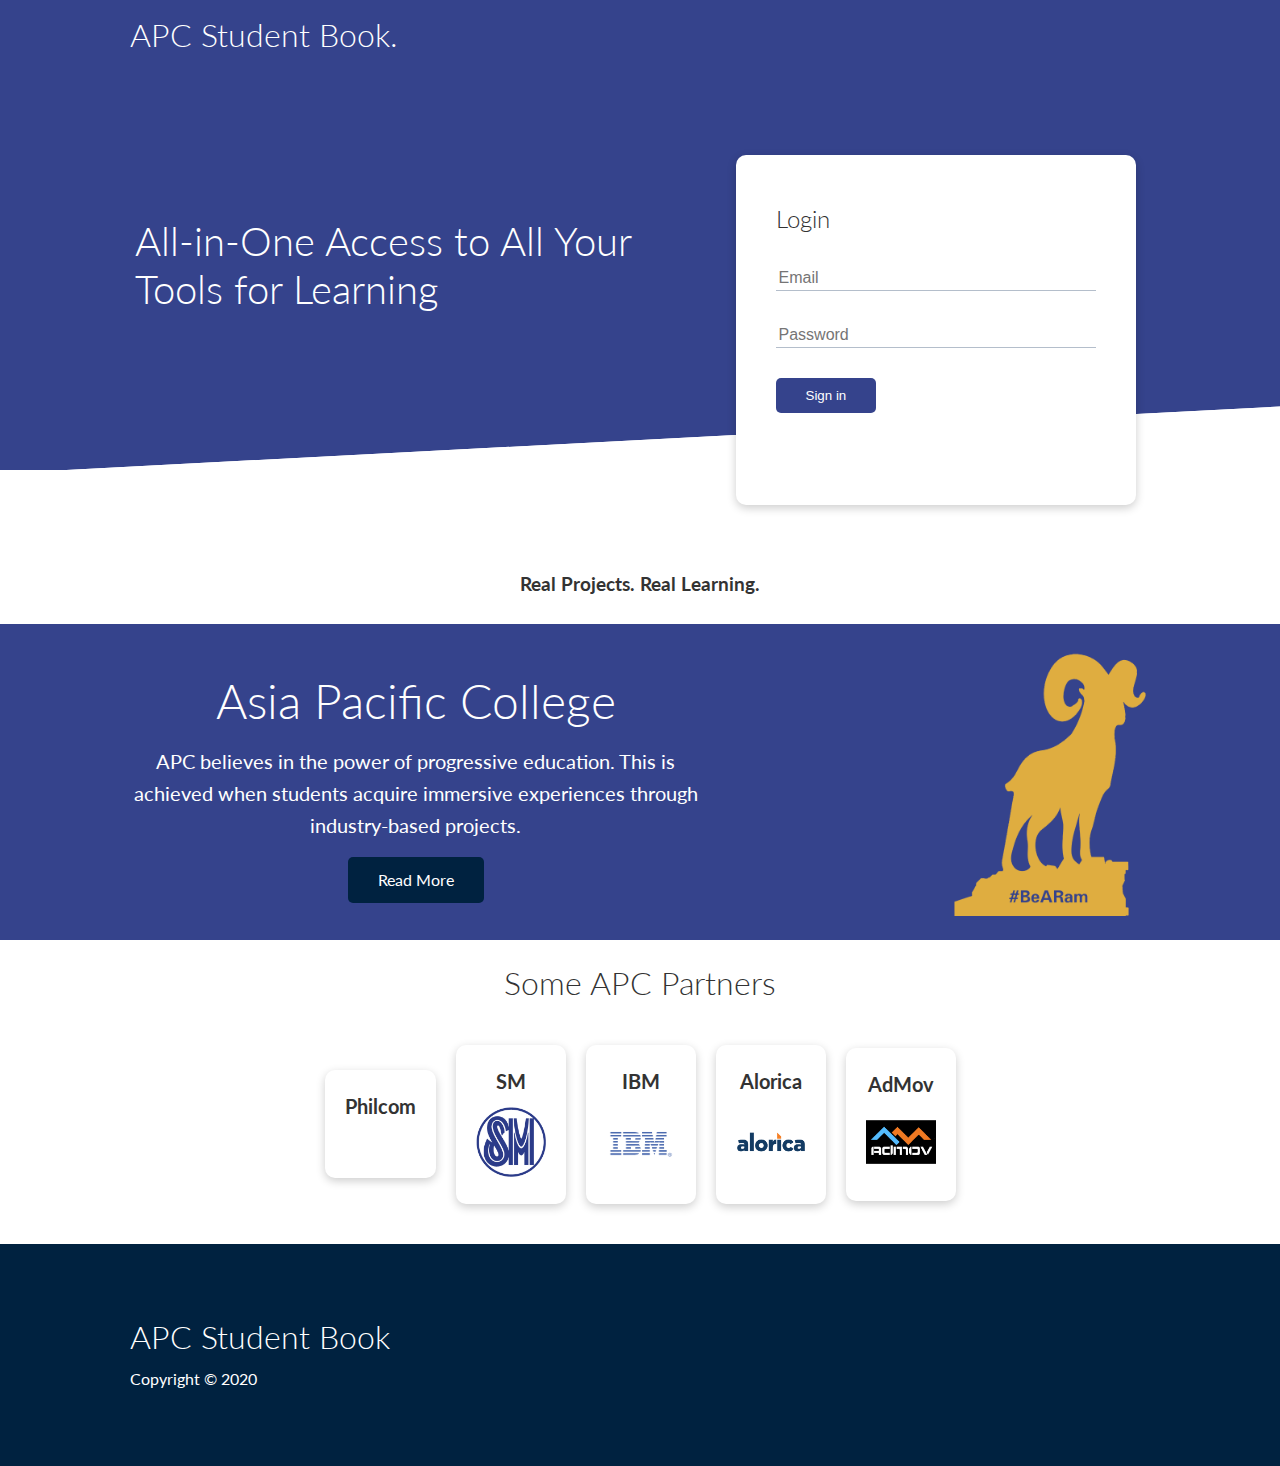
==== index.html @ e168177f "Add files via upload" ====
<!DOCTYPE html>
<html lang="en">
<head>
    <meta charset="UTF-8">
    <meta name="viewport" content="width=device-width, initial-scale=1.0">
    <link rel="stylesheet" href="https://cdnjs.cloudflare.com/ajax/libs/font-awesome/5.15.1/css/all.min.css" integrity="sha512-+4zCK9k+qNFUR5X+cKL9EIR+ZOhtIloNl9GIKS57V1MyNsYpYcUrUeQc9vNfzsWfV28IaLL3i96P9sdNyeRssA==" crossorigin="anonymous" />
    <link rel="stylesheet" href="css/utilities.css">
    <link rel="stylesheet" href="css/style.css">
    <title>APC | Student Book</title>
</head>
<body>
    <!-- Navbar -->
    <div class="navbar">
        <div class="container flex">
            <h1 class="logo">APC Student Book.</h1>
            <nav>
                <ul>

                </ul>
            </nav>
        </div>
    </div>
    
    <!-- Showcase -->
    <section class="showcase">
        <div class="container grid">
            <div class="showcase-text">
                <h1>All-in-One Access to All Your Tools for Learning</h1>
                <p></p>
                <!-- <a href="features.html" class="btn btn-outline">Read More</a> -->
            </div>

            <div class="showcase-form card">
                <h2>Login</h2>
                 <form action = "docs.html">
                    <div class="form-control">
                        <input type="email" name="email" placeholder="Email" required>
                    <div class="form-control">
                        <input type="password" name="password" placeholder="Password" required>
                    </div>
                    
                    </div>
                    
                    <input href = "docs.html" type="submit" value="Sign in" class="btn btn-primary">
                </form>
            </div>
        </div>
    </section>

    <!-- Stats -->
    <section class="stats">
        <div class="container">
            <h3 class="stats-heading text-center my-1">
                Real Projects. Real Learning.
            </h3>

    </section>

  

    <!-- Cloud -->
    <section class="cloud bg-primary my-2 py-2">
        <div class="container grid">
            <div class="text-center">
                <h2 class="lg">Asia Pacific College</h2>
                <p class="lead my-1">APC believes in the power of progressive education. This is achieved when students acquire immersive experiences through industry-based projects.</p>
                <a href=https://www.apc.edu.ph/ class="btn btn-dark">Read More</a>
            </div>
            <img src="images/APC-Spirit-Mark-Tail.png" alt="">
        </div>
    </section>

    <!-- Partners -->
    <section class="languages">
        <h2 class="md text-center my-2">
           Some APC Partners
        </h2>
        <div class="container flex">
            <div class="card">
                <h4>Philcom</h4>
                <img src="images/logos/PhilCom-1002x1024.jpg" alt="">
            </div>
            <div class="card">
                <h4>SM</h4>
                <img src="images/logos/sm-logo-1024x1024.png" alt="">
              </div>
              <div class="card">
                <h4>IBM</h4>
                <img src="images/logos/IBM-Logo.png" alt="">
              </div>
              <div class="card">
                <h4>Alorica</h4>
                <img src="images/logos/Alorica-1024x286.png" alt="">
              </div>
              <div class="card">
                <h4>AdMov</h4>
                <img src="images/logos/Admov-1024x640.png" alt="">
              </div>
              
               
             
        </div>
    </section>

    <!-- Footer -->
    <footer class="footer bg-dark py-5">
        <div class="container grid grid-3">
            <div>
                <h1>APC Student Book
                </h1>
                <p>Copyright &copy; 2020</p>
            </div>
            <nav>
                <ul>
                    <li><a href="index.html"></a></li>
                    <li><a href="features.html"></a></li>
                    <li><a href="docs.html"> </a></li>
                </ul>
            </nav>
            <div class="social">
                   <!-- <a href="#"><i class="fab fa-github fa-2x"></i></a> -->
                   <a href="https://www.facebook.com/asiapacificcollege.edu/"><i class="fab fa-facebook fa-2x"></i></a>
                   <a href="https://www.instagram.com/apcrams/"><i class="fab fa-instagram fa-2x"></i></a>
                   <a href="https://twitter.com/apcrams"><i class="fab fa-twitter fa-2x"></i></a>
            </div>
        </div>
    </footer>
</body>
</html>
---- css/utilities.css ----
.container {
  max-width: 1100px;
  margin: 0 auto;
  overflow: auto;
  padding: 0 40px;
}

.card {
  background-color: #fff;
  color: #333;
  border-radius: 10px;
  box-shadow: 0 3px 10px rgba(0, 0, 0, 0.2);
  padding: 20px;
  margin: 10px;
}

.btn {
  display: inline-block;
  padding: 10px 30px;
  cursor: pointer;
  background: var(--primary-color);
  color: #fff;
  border: none;
  border-radius: 5px;
}

.btn-outline {
  background-color: transparent;
  border: 1px #fff solid;
}

.btn:hover {
  transform: scale(0.98);
}

/* Backgrounds & colored buttons */
.bg-primary,
.btn-primary {
  background-color: var(--primary-color);
  color: #fff;
}

.bg-secondary,
.btn-secondary {
  background-color: var(--secondary-color);
  color: #fff;
}

.bg-dark,
.btn-dark {
  background-color: var(--dark-color);
  color: #fff;
}

.bg-light,
.btn-light {
  background-color: var(--light-color);
  color: #333;
}

.bg-primary a,
.btn-primary a,
.bg-secondary a,
.btn-secondary a,
.bg-dark a,
.btn-dark a {
  color: #fff;
}

/* Text colors */
.text-primary {
  color: var(--primary-color);
}

.text-secondary {
  color: var(--secondary-color);
}

.text-dark {
  color: var(--dark-color);
}

.text-light {
  color: var(--light-color);
}

/* Text sizes */
.lead {
  font-size: 20px;
}

.sm {
  font-size: 1rem;
}

.md {
  font-size: 2rem;
}

.lg {
  font-size: 3rem;
}

.xl {
  font-size: 4rem;
}

.text-center {
  text-align: center;
}

/* Alert */
.alert {
  background-color: var(--light-color);
  padding: 10px 20px;
  font-weight: bold;
  margin: 15px 0;
}

.alert i {
  margin-right: 10px;
}

.alert-success {
  background-color: var(--success-color);
  color: #fff;
}

.alert-error {
  background-color: var(--error-color);
  color: #fff;
}

.flex {
  display: flex;
  justify-content: center;
  align-items: center;
  height: 100%;
}

.grid {
  display: grid;
  grid-template-columns: repeat(2, 1fr);
  gap: 20px;
  justify-content: center;
  align-items: center;
  height: 100%;
}

.grid-3 {
  grid-template-columns: repeat(3, 1fr);
}

/* Margin */
.my-1 {
  margin: 1rem 0;
}

.my-2 {
  margin: 1.5rem 0;
}

.my-3 {
  margin: 2rem 0;
}

.my-4 {
  margin: 3rem 0;
}

.my-5 {
  margin: 4rem 0;
}

.m-1 {
  margin: 1rem;
}

.m-2 {
  margin: 1.5rem;
}

.m-3 {
  margin: 2rem;
}

.m-4 {
  margin: 3rem;
}

.m-5 {
  margin: 4rem;
}

/* Padding */
.py-1 {
  padding: 1rem 0;
}

.py-2 {
  padding: 1.5rem 0;
}

.py-3 {
  padding: 2rem 0;
}

.py-4 {
  padding: 3rem 0;
}

.py-5 {
  padding: 4rem 0;
}

.p-1 {
  padding: 1rem;
}

.p-2 {
  padding: 1.5rem;
}

.p-3 {
  padding: 2rem;
}

.p-4 {
  padding: 3rem;
}

.p-5 {
  padding: 4rem;
}
---- css/style.css ----
@import url('https://fonts.googleapis.com/css2?family=Lato:wght@300&display=swap');

:root {
  --primary-color: #35438c;
  --secondary-color: #1c3fa8;
  --dark-color: #002240;
  --light-color: #f4f4f4;
  --success-color: #e0ad40;
  --error-color: #d9534f;
}

* {
  box-sizing: border-box;
  padding: 0;
  margin: 0;
}

body {
  font-family: 'Lato', sans-serif;
  color: #333;
  line-height: 1.6;
}

ul {
  list-style-type: none;
}

a {
  text-decoration: none;
  color: #333;
}

h1,
h2 {
  font-weight: 300;
  line-height: 1.2;
  margin: 10px 0;
}

p {
  margin: 10px 0;
}

img {
  width: 100%;
}

code,
pre {
  background: #333;
  color: #fff;
  padding: 10px;
}

.hidden {
  visibility: hidden;
  height: 0;
}

/* Navbar */
.navbar {
  background-color: var(--primary-color);
  color: #fff;
  height: 70px;
}

.navbar ul {
  display: flex;
}

.navbar a {
  color: #fff;
  padding: 10px;
  margin: 0 5px;
}

.navbar a:hover {
  border-bottom: 2px #fff solid;
}

.navbar .flex {
  justify-content: space-between;
}

/* Showcase */
.showcase {
  height: 400px;
  background-color: var(--primary-color);
  color: #fff;
  position: relative;
}

.showcase h1 {
  font-size: 40px;
}

.showcase p {
  margin: 20px 0;
}

.showcase .grid {
  overflow: visible;
  grid-template-columns: 55% auto;
  gap: 30px;
}

.showcase-text {
  animation: slideInFromLeft 1s ease-in;
}

.showcase-form {
  position: relative;
  top: 60px;
  height: 350px;
  width: 400px;
  padding: 40px;
  z-index: 100;
  justify-self: flex-end;
  animation: slideInFromRight 1s ease-in;
}

.showcase-form .form-control {
  margin: 30px 0;
}


.showcase-form input[type='text'],
.showcase-form input[type='password'],
.showcase-form input[type='email'] {
  border: 0;
  border-bottom: 1px solid #b4becb;
  width: 100%;
  padding: 3px;
  font-size: 16px;
}

.showcase-form input:focus {
  outline: none;
}

.showcase::before,
.showcase::after {
  content: '';
  position: absolute;
  height: 100px;
  bottom: -70px;
  right: 0;
  left: 0;
  background: #fff;
  transform: skewY(-3deg);
  -webkit-transform: skewY(-3deg);
  -moz-transform: skewY(-3deg);
  -ms-transform: skewY(-3deg);
}

/* Stats */
.stats {
  padding-top: 100px;
  animation: slideInFromBottom 1s ease-in;
}

.stats-heading {
  max-width: 500px;
  margin: auto;
}

.stats .grid h3 {
  font-size: 35px;
}

.stats .grid p {
  font-size: 20px;
  font-weight: bold;
}

/* Cli */
.cli .grid {
  grid-template-columns: repeat(3, 1fr);
  grid-template-rows: repeat(2, 1fr);
}

.cli .grid > *:first-child {
  grid-column: 1 / span 2;
  grid-row: 1 / span 2;
}

/* Cloud */
.cloud .grid {
  grid-template-columns: 4fr 3fr;
}
.cloud img
{
  width: 200px;
  justify-self: flex-end;
}

/* Languages */

.languages .flex {
  flex-wrap: wrap;
}

.languages .card {
  text-align: center;
  margin: 18px 10px 40px;
  transition: transform 0.2s ease-in;
}

.languages .card h4 {
  font-size: 20px;
  margin-bottom: 10px;
}

.languages .card:hover {
  transform: translateY(-15px);
}

.languages .card img {
  
    width: 70px;
    justify-self: flex-end;
  
}

/* Features */
.features-head img 
 {
  width: 200px;
  justify-self: flex-end;
}

.docs-head img
{
  width: 175px;
  justify-self: flex-end;
}


.features-sub-head img {
  width: 300px;
  justify-self: flex-end;
}

.features-main .card > i {
  margin-right: 20px;
}

.features-main .grid {
  padding: 30px;
}

.features-main .grid > *:first-child {
  grid-column: 1 / span 3;
}

.features-main .grid > *:nth-child(2) {
  grid-column: 1 / span 2;
}

/* Docs */
.docs-main h3 {
  margin: 20px 0;
}

.docs-main .grid {
  grid-template-columns: 1fr 2fr;
  align-items: flex-start;
}

.docs-main nav li {
  font-size: 17px;
  padding-bottom: 5px;
  margin-bottom: 5px;
  border-bottom: 1px #ccc solid;
}

.docs-main a:hover {
  font-weight: bold;
}

/* Footer */
.footer .social a {
  margin: 0 10px;
}

/* Animations */
@keyframes slideInFromLeft {
  0% {
    transform: translateX(-100%);
  }

  100% {
    transform: translateX(0);
  }
}

@keyframes slideInFromRight {
  0% {
    transform: translateX(100%);
  }

  100% {
    transform: translateX(0);
  }
}

@keyframes slideInFromTop {
  0% {
    transform: translateY(-100%);
  }

  100% {
    transform: translateX(0);
  }
}

@keyframes slideInFromBottom {
  0% {
    transform: translateY(100%);
  }

  100% {
    transform: translateX(0);
  }
}

/* Tablets and under */
@media (max-width: 768px) {
  .grid,
  .showcase .grid,
  .stats .grid,
  .cli .grid,
  .cloud .grid,
  .features-main .grid,
  .docs-main .grid {
    grid-template-columns: 1fr;
    grid-template-rows: 1fr;
  }

  .showcase {
    height: auto;
  }

  .showcase-text {
    text-align: center;
    margin-top: 40px;
    animation: slideInFromTop 1s ease-in;
  }

  .showcase-form {
    justify-self: center;
    margin: auto;
    animation: slideInFromBottom 1s ease-in;
  }

  .cli .grid > *:first-child {
    grid-column: 1;
    grid-row: 1;
  }

  .features-head,
  .features-sub-head,
  .docs-head {
    text-align: center;
  }

  .features-head img,
  .features-sub-head img,
  .docs-head img {
    justify-self: center;
  }

  .features-main .grid > *:first-child,
  .features-main .grid > *:nth-child(2) {
    grid-column: 1;
  }
}

/* Mobile */
@media (max-width: 500px) {
  .navbar {
    height: 110px;
  }

  .navbar .flex {
    flex-direction: column;
  }

  .navbar ul {
    padding: 10px;
    background-color: rgba(0, 0, 0, 0.1);
  }
  
  .showcase-form {
    width: 300px;
  }
}
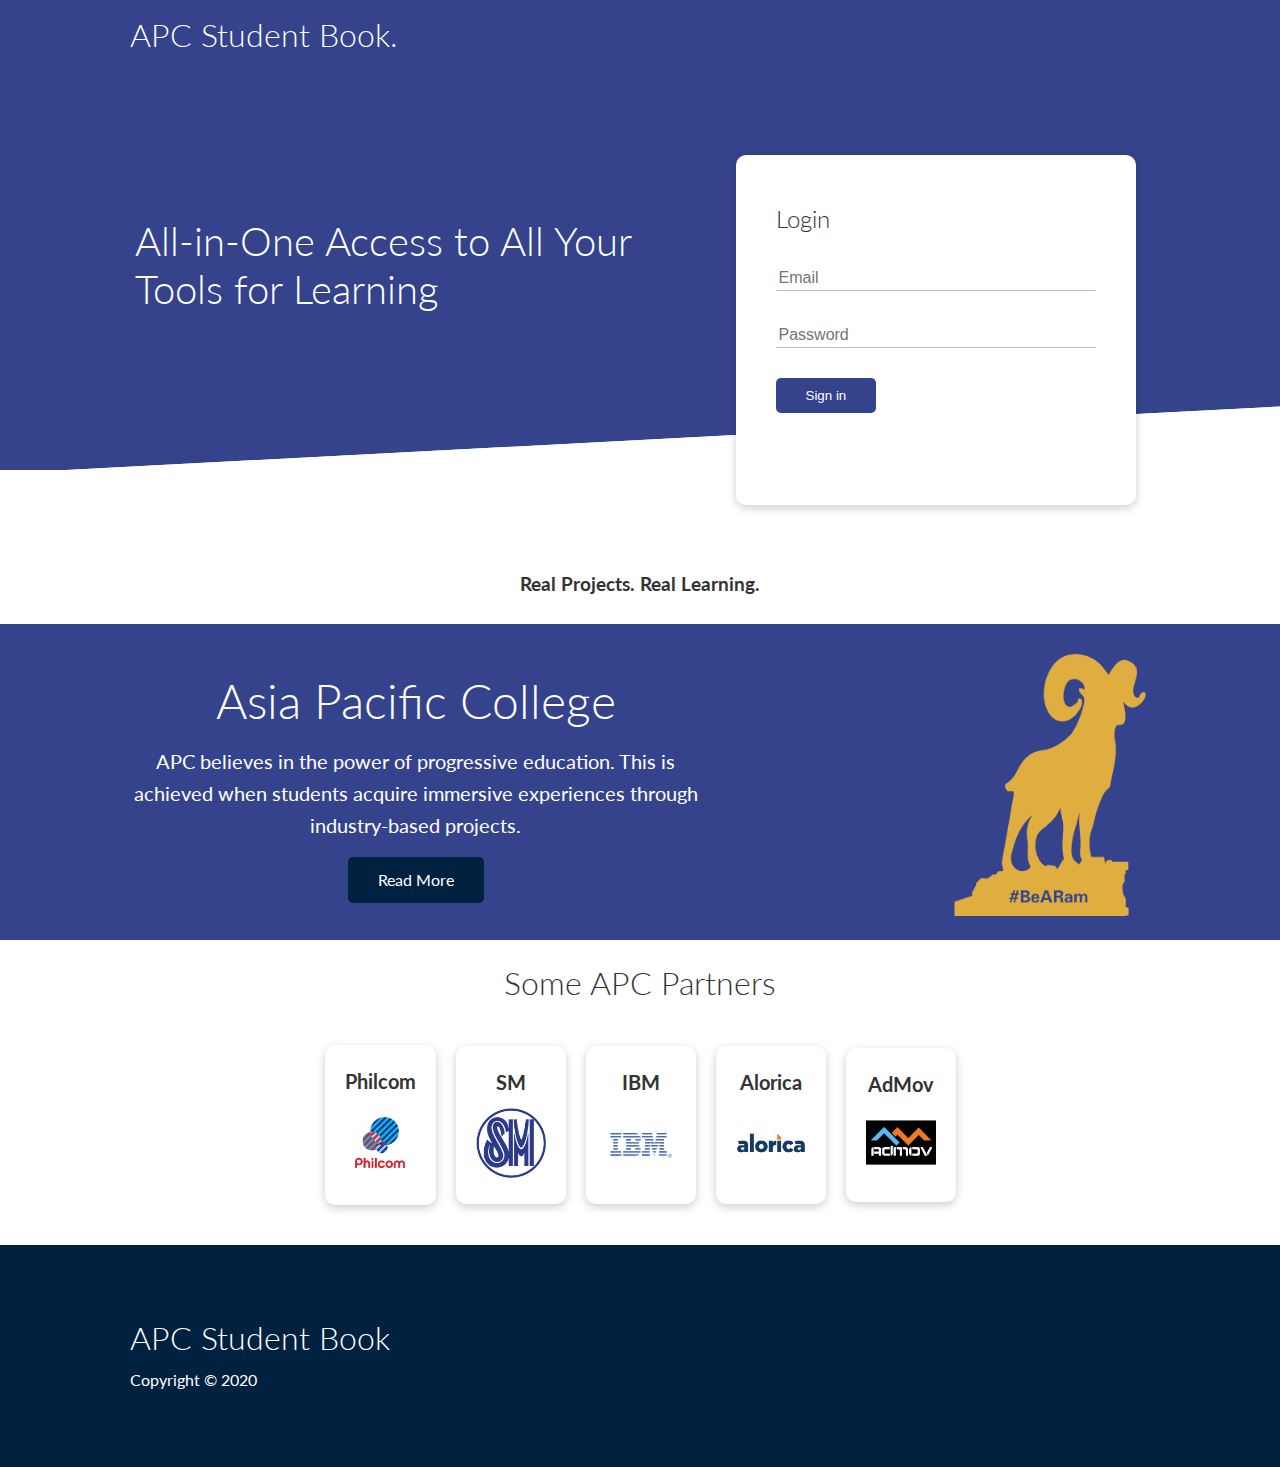
==== commit bf5d1ada: "Add files via upload" ====
--- a/index.html
+++ b/index.html
@@ -14,9 +14,7 @@
         <div class="container flex">
             <h1 class="logo">APC Student Book.</h1>
             <nav>
-                <ul>
-
-                </ul>
+                
             </nav>
         </div>
     </div>
